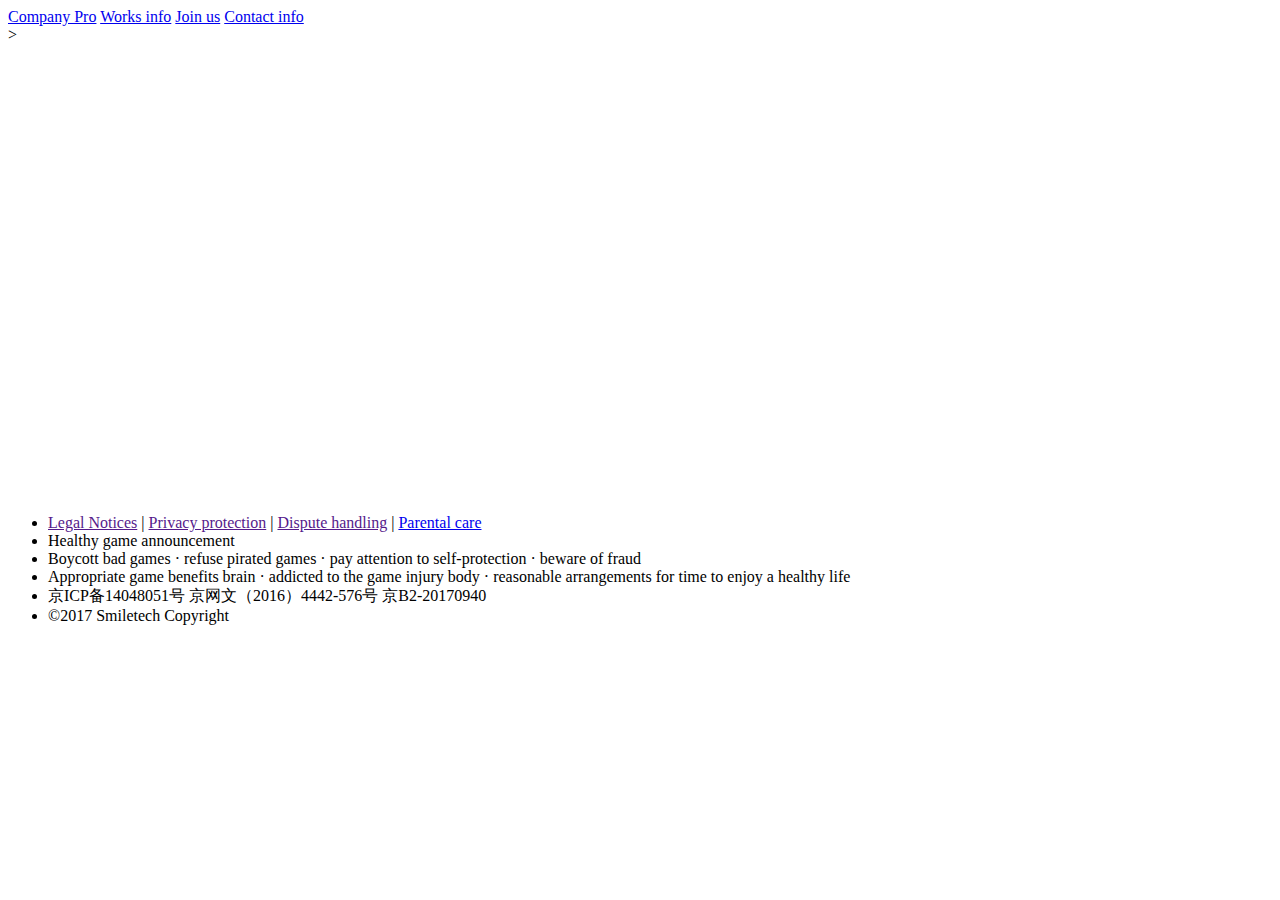
==== index.html @ 33c3bb49 "Add files via upload" ====
<!DOCTYPE html>
<html lang="en">
	<head>
		<meta charset="UTF-8">
		<title>Smiletech</title>
		<link rel="shortcut icon" href="static/img/icon.png">
		<link rel="stylesheet" href="static/css/reset.css">
		<link rel="stylesheet" type="text/css" href="static/css/n&f.css" />
		<link rel="stylesheet" href="static/css/index.css">
		<link rel="stylesheet" href="static/css/swiper.min.css">
		<link href='http://cdn.webfont.youziku.com/webfonts/nomal/108687/47023/59cf54edf629d809f48143dd.css' rel='stylesheet' type='text/css' />
	</head>
	
	<body>
		<div class="over">
			<div class="top-left"></div>
			<div class="top-right"></div>
			<div class="wrap">
				<nav class="">
					<a href="index.html"></a>
					<a href="introduce.html">Company Pro</a>
					<a href="produce_info.html">Works info</a>
					<a href="join_us.html">Join us</a>
					<a href="contact.html">Contact info</a>
				</nav>
				<div class="swiper-container swiper-container-horizontal"<!-- style="overflow: visible;"-->>
					<div class="swiper-wrapper" style="transform: translate3d(-2340px,0px,0px); transition-duration: 0ms;">
						<div class="swiper-slide swiper-slide-duplicate swiper-slide-duplicate-active" data-swiper-slide-index="0" style="margin-right: 30px;">
							<img src="static/img/img-index.jpg"/>
							<a href="introduce.html">About us</a>
						</div>
						<div class="swiper-slide swiper-slide-duplicate swiper-slide-duplicate-next" data-swiper-slide-index="1" style="margin-right: 30px;">
							<img src="static/img/img-product.jpg"/>
							<a href="produce_info.html">Our products</a>
						</div>
						<div class="swiper-slide swiper-slide-duplicate swiper-slide-duplicate-prev" data-swiper-slide-index="2" style="margin-right: 30px;">
							<img src="static/img/img-occupy.jpg"/>
							<a href="contact.html">Contact us</a>
						</div>
						<div class="swiper-slide swiper-slide-active" data-swiper-slide-index="0" style="margin-right: 30px;">
							<img src="static/img/img-index.jpg"/>
							<a href="introduce.html">About us</a>
						</div>
						<div class="swiper-slide swiper-slide-next" data-swiper-slide-index="1" style="margin-right: 30px;">
							<img src="static/img/img-product.jpg"/>
							<a href="produce_info.html">Our products</a>
						</div>
						<div class="swiper-slide swiper-slide-prev" data-swiper-slide-index="2" style="margin-right: 30px;">
							<img src="static/img/img-occupy.jpg"/>
							<a href="contact.html">Contact us</a>
						</div>
						<div class="swiper-slide swiper-slide-duplicate swiper-slide-duplicate-active" data-swiper-slide-index="0" style="margin-right: 30px;">
							<img src="static/img/img-index.jpg"/>
							<a href="introduce.html">About us</a>
						</div>
						<div class="swiper-slide swiper-slide-duplicate swiper-slide-duplicate-next" data-swiper-slide-index="1" style="margin-right: 30px;">
							<img src="static/img/img-product.jpg"/>
							<a href="produce_info.html">Our products</a>
						</div>
						<div class="swiper-slide swiper-slide-duplicate swiper-slide-duplicate-prev" data-swiper-slide-index="2" style="margin-right: 30px;">
							<img src="static/img/img-occupy.jpg"/>
							<a href="contact.html">Contact us</a>
						</div>
					</div>
				</div>
				<div class="swiper-button-prev" style="background-image:url(static/img/btn-previous.png);background-size:100% 100%;width: 50px;height: 137px;top: 300.5px;"></div>
				<div class="swiper-button-next" style="background-image:url('static/img/btn-next.png');background-size:100% 100%;width: 50px;height: 137px;top: 300.5px;"></div>
			</div>
		</div>

		<footer>
			<div class="box">
				<ul>
					<li>
						<a href="" target="_blank">Legal Notices</a> |
						<a href="" target="_blank">Privacy protection</a> |
						<a href="" target="_blank">Dispute handling</a> |
						<a href="project.html" target="_blank">Parental care</a>
					</li>
					<li>Healthy game announcement</li>
					<li>Boycott bad games · refuse pirated games · pay attention to self-protection · beware of fraud</li>
					<li>Appropriate game benefits brain · addicted to the game injury body · reasonable arrangements for time to enjoy a healthy life</li>
					<li>京ICP备14048051号 京网文（2016）4442-576号 京B2-20170940</li>
					<li>©2017 Smiletech Copyright</li>
				</ul>
			</div>
		</footer>
		
		<script src="static/js/jquery.min.js"></script>
		<script type="text/javascript" src="static/js/swiper-3.4.2.min.js"></script>
		<script src="static/js/index.js" type="text/javascript"></script>
	</body>
</html>
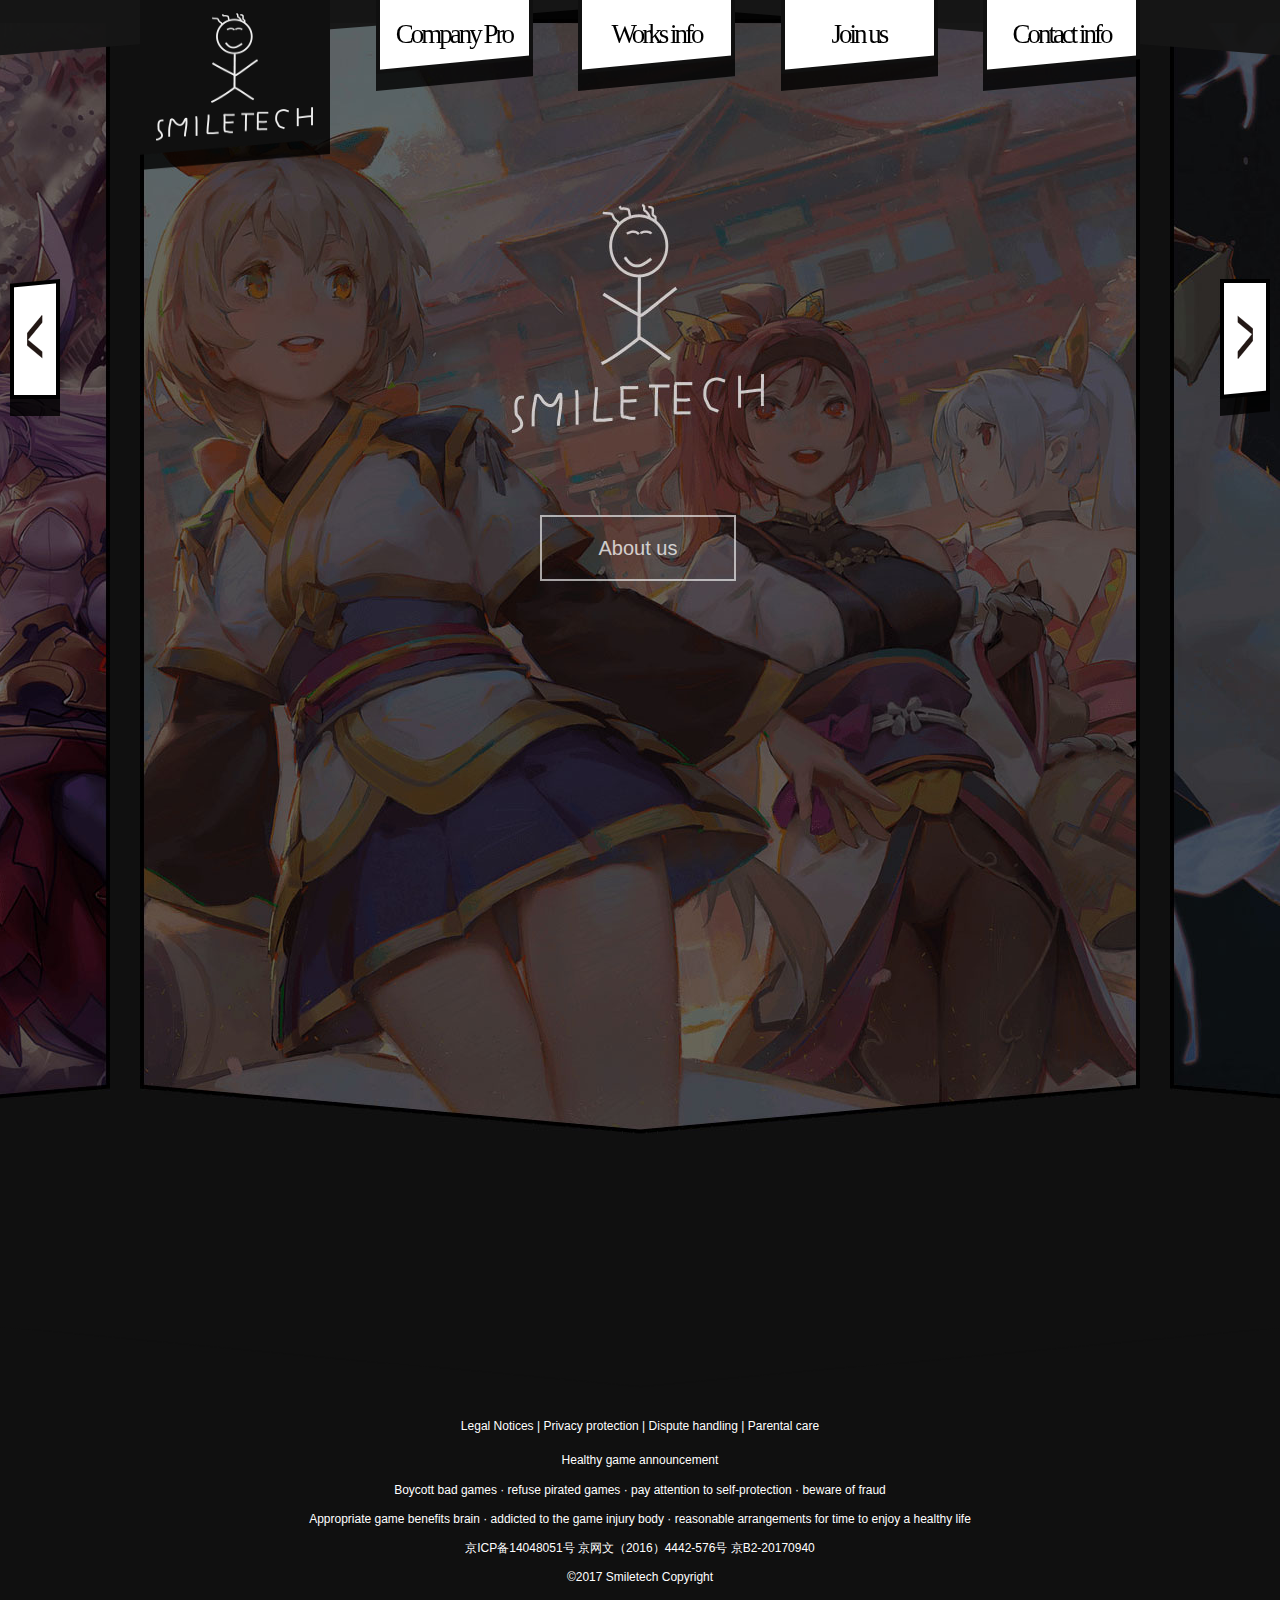
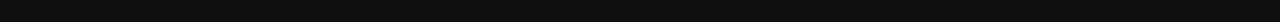
==== commit f34259c0: "logs" ====
--- a/index.html
+++ b/index.html
@@ -1,93 +1,93 @@
-<!DOCTYPE html>
-<html lang="en">
-	<head>
-		<meta charset="UTF-8">
-		<title>Smiletech</title>
-		<link rel="shortcut icon" href="static/img/icon.png">
-		<link rel="stylesheet" href="static/css/reset.css">
-		<link rel="stylesheet" type="text/css" href="static/css/n&f.css" />
-		<link rel="stylesheet" href="static/css/index.css">
-		<link rel="stylesheet" href="static/css/swiper.min.css">
-		<link href='http://cdn.webfont.youziku.com/webfonts/nomal/108687/47023/59cf54edf629d809f48143dd.css' rel='stylesheet' type='text/css' />
-	</head>
-	
-	<body>
-		<div class="over">
-			<div class="top-left"></div>
-			<div class="top-right"></div>
-			<div class="wrap">
-				<nav class="">
-					<a href="index.html"></a>
-					<a href="introduce.html">Company Pro</a>
-					<a href="produce_info.html">Works info</a>
-					<a href="join_us.html">Join us</a>
-					<a href="contact.html">Contact info</a>
-				</nav>
-				<div class="swiper-container swiper-container-horizontal"<!-- style="overflow: visible;"-->>
-					<div class="swiper-wrapper" style="transform: translate3d(-2340px,0px,0px); transition-duration: 0ms;">
-						<div class="swiper-slide swiper-slide-duplicate swiper-slide-duplicate-active" data-swiper-slide-index="0" style="margin-right: 30px;">
-							<img src="static/img/img-index.jpg"/>
-							<a href="introduce.html">About us</a>
-						</div>
-						<div class="swiper-slide swiper-slide-duplicate swiper-slide-duplicate-next" data-swiper-slide-index="1" style="margin-right: 30px;">
-							<img src="static/img/img-product.jpg"/>
-							<a href="produce_info.html">Our products</a>
-						</div>
-						<div class="swiper-slide swiper-slide-duplicate swiper-slide-duplicate-prev" data-swiper-slide-index="2" style="margin-right: 30px;">
-							<img src="static/img/img-occupy.jpg"/>
-							<a href="contact.html">Contact us</a>
-						</div>
-						<div class="swiper-slide swiper-slide-active" data-swiper-slide-index="0" style="margin-right: 30px;">
-							<img src="static/img/img-index.jpg"/>
-							<a href="introduce.html">About us</a>
-						</div>
-						<div class="swiper-slide swiper-slide-next" data-swiper-slide-index="1" style="margin-right: 30px;">
-							<img src="static/img/img-product.jpg"/>
-							<a href="produce_info.html">Our products</a>
-						</div>
-						<div class="swiper-slide swiper-slide-prev" data-swiper-slide-index="2" style="margin-right: 30px;">
-							<img src="static/img/img-occupy.jpg"/>
-							<a href="contact.html">Contact us</a>
-						</div>
-						<div class="swiper-slide swiper-slide-duplicate swiper-slide-duplicate-active" data-swiper-slide-index="0" style="margin-right: 30px;">
-							<img src="static/img/img-index.jpg"/>
-							<a href="introduce.html">About us</a>
-						</div>
-						<div class="swiper-slide swiper-slide-duplicate swiper-slide-duplicate-next" data-swiper-slide-index="1" style="margin-right: 30px;">
-							<img src="static/img/img-product.jpg"/>
-							<a href="produce_info.html">Our products</a>
-						</div>
-						<div class="swiper-slide swiper-slide-duplicate swiper-slide-duplicate-prev" data-swiper-slide-index="2" style="margin-right: 30px;">
-							<img src="static/img/img-occupy.jpg"/>
-							<a href="contact.html">Contact us</a>
-						</div>
-					</div>
-				</div>
-				<div class="swiper-button-prev" style="background-image:url(static/img/btn-previous.png);background-size:100% 100%;width: 50px;height: 137px;top: 300.5px;"></div>
-				<div class="swiper-button-next" style="background-image:url('static/img/btn-next.png');background-size:100% 100%;width: 50px;height: 137px;top: 300.5px;"></div>
-			</div>
-		</div>
-
-		<footer>
-			<div class="box">
-				<ul>
-					<li>
-						<a href="" target="_blank">Legal Notices</a> |
-						<a href="" target="_blank">Privacy protection</a> |
-						<a href="" target="_blank">Dispute handling</a> |
-						<a href="project.html" target="_blank">Parental care</a>
-					</li>
-					<li>Healthy game announcement</li>
-					<li>Boycott bad games · refuse pirated games · pay attention to self-protection · beware of fraud</li>
-					<li>Appropriate game benefits brain · addicted to the game injury body · reasonable arrangements for time to enjoy a healthy life</li>
-					<li>京ICP备14048051号 京网文（2016）4442-576号 京B2-20170940</li>
-					<li>©2017 Smiletech Copyright</li>
-				</ul>
-			</div>
-		</footer>
-		
-		<script src="static/js/jquery.min.js"></script>
-		<script type="text/javascript" src="static/js/swiper-3.4.2.min.js"></script>
-		<script src="static/js/index.js" type="text/javascript"></script>
-	</body>
-</html>
+<!DOCTYPE html>
+<html lang="en">
+	<head>
+		<meta charset="UTF-8">
+		<title>Smiletech</title>
+		<link rel="shortcut icon" href="static/img/icon.png">
+		<link rel="stylesheet" href="static/css/reset.css">
+		<link rel="stylesheet" type="text/css" href="static/css/n&f.css" />
+		<link rel="stylesheet" href="static/css/index.css">
+		<link rel="stylesheet" href="static/css/swiper.min.css">
+		<link href='http://cdn.webfont.youziku.com/webfonts/nomal/108687/47023/59cf54edf629d809f48143dd.css' rel='stylesheet' type='text/css' />
+	</head>
+	
+	<body>
+		<div class="over">
+			<div class="top-left"></div>
+			<div class="top-right"></div>
+			<div class="wrap">
+				<nav class="">
+					<a href="index.html"></a>
+					<a href="introduce.html">Company Pro</a>
+					<a href="produce_info.html">Works info</a>
+					<a href="join_us.html">Join us</a>
+					<a href="contact.html">Contact info</a>
+				</nav>
+				<div class="swiper-container swiper-container-horizontal"<!-- style="overflow: visible;"-->>
+					<div class="swiper-wrapper" style="transform: translate3d(-2340px,0px,0px); transition-duration: 0ms;">
+						<div class="swiper-slide swiper-slide-duplicate swiper-slide-duplicate-active" data-swiper-slide-index="0" style="margin-right: 30px;">
+							<img src="static/img/img-index.jpg"/>
+							<a href="introduce.html">About us</a>
+						</div>
+						<div class="swiper-slide swiper-slide-duplicate swiper-slide-duplicate-next" data-swiper-slide-index="1" style="margin-right: 30px;">
+							<img src="static/img/img-product.jpg"/>
+							<a href="produce_info.html">Our products</a>
+						</div>
+						<div class="swiper-slide swiper-slide-duplicate swiper-slide-duplicate-prev" data-swiper-slide-index="2" style="margin-right: 30px;">
+							<img src="static/img/img-occupy.jpg"/>
+							<a href="contact.html">Contact us</a>
+						</div>
+						<div class="swiper-slide swiper-slide-active" data-swiper-slide-index="0" style="margin-right: 30px;">
+							<img src="static/img/img-index.jpg"/>
+							<a href="introduce.html">About us</a>
+						</div>
+						<div class="swiper-slide swiper-slide-next" data-swiper-slide-index="1" style="margin-right: 30px;">
+							<img src="static/img/img-product.jpg"/>
+							<a href="produce_info.html">Our products</a>
+						</div>
+						<div class="swiper-slide swiper-slide-prev" data-swiper-slide-index="2" style="margin-right: 30px;">
+							<img src="static/img/img-occupy.jpg"/>
+							<a href="contact.html">Contact us</a>
+						</div>
+						<div class="swiper-slide swiper-slide-duplicate swiper-slide-duplicate-active" data-swiper-slide-index="0" style="margin-right: 30px;">
+							<img src="static/img/img-index.jpg"/>
+							<a href="introduce.html">About us</a>
+						</div>
+						<div class="swiper-slide swiper-slide-duplicate swiper-slide-duplicate-next" data-swiper-slide-index="1" style="margin-right: 30px;">
+							<img src="static/img/img-product.jpg"/>
+							<a href="produce_info.html">Our products</a>
+						</div>
+						<div class="swiper-slide swiper-slide-duplicate swiper-slide-duplicate-prev" data-swiper-slide-index="2" style="margin-right: 30px;">
+							<img src="static/img/img-occupy.jpg"/>
+							<a href="contact.html">Contact us</a>
+						</div>
+					</div>
+				</div>
+				<div class="swiper-button-prev" style="background-image:url(static/img/btn-previous.png);background-size:100% 100%;width: 50px;height: 137px;top: 300.5px;"></div>
+				<div class="swiper-button-next" style="background-image:url('static/img/btn-next.png');background-size:100% 100%;width: 50px;height: 137px;top: 300.5px;"></div>
+			</div>
+		</div>
+
+		<footer>
+			<div class="box">
+				<ul>
+					<li>
+						<a href="" target="_blank">Legal Notices</a> |
+						<a href="" target="_blank">Privacy protection</a> |
+						<a href="" target="_blank">Dispute handling</a> |
+						<a href="project.html" target="_blank">Parental care</a>
+					</li>
+					<li>Healthy game announcement</li>
+					<li>Boycott bad games · refuse pirated games · pay attention to self-protection · beware of fraud</li>
+					<li>Appropriate game benefits brain · addicted to the game injury body · reasonable arrangements for time to enjoy a healthy life</li>
+					<li>京ICP备14048051号 京网文（2016）4442-576号 京B2-20170940</li>
+					<li>©2017 Smiletech Copyright</li>
+				</ul>
+			</div>
+		</footer>
+		
+		<script src="static/js/jquery.min.js"></script>
+		<script type="text/javascript" src="static/js/swiper-3.4.2.min.js"></script>
+		<script src="static/js/index.js" type="text/javascript"></script>
+	</body>
+</html>
--- a/static/css/n&f.css
+++ b/static/css/n&f.css
@@ -0,0 +1,149 @@
+.top-left, .top-right {
+    width: 50%;
+    height: 100px;
+    background-color: #161616;
+    position: absolute;
+    z-index: 20;
+    opacity: .97;
+}
+.top-left {
+    left: 0;
+    transform: skewY(-4.5deg);
+    top:-70px;
+}
+.top-right {
+    right: 0;
+    transform: skewY(4.5deg);
+    top:-70px;
+
+}
+.wrap {
+    width: 100%;
+    max-width: 1000px;
+    min-width: 750px;
+    margin:0 auto;
+}
+nav {
+    width: 100%;
+    max-width: 1000px;
+    min-width: 750px;
+    height: 193px;
+    display: flex;
+    justify-content: space-between;
+    flex-wrap: nowrap;
+    position: relative;
+    z-index: 100;
+}
+nav a {
+    width: 157px;
+    height: 94px;
+    line-height:94px;
+    background-image: url('../img/btn-nav.png');
+    background-repeat: no-repeat;
+    background-position: 100% 100%;
+    text-decoration: none;
+    color: #000;
+    text-align: center;
+    line-height: 74px;
+    font-size: 27px;
+    letter-spacing:-3px;
+    margin-top: -3px;
+    font-family: 'loli';
+   font-family:'HappyZcoold770d073d1a88f';
+    -webkit-transition: all .2s;
+    -moz-transition: all .2s;
+    -ms-transition: all .2s;
+    -o-transition: all .2s;
+    transition: all .2s;
+}
+
+nav a:first-child {
+    width: 190px;
+    height: 173px;
+    line-height:173px;
+    background-image: url('../img/btn-index.png');
+    background-repeat: no-repeat;
+    background-position: 100% 100%;
+    -webkit-transition: height .2s;
+    -moz-transition: height .2s;
+    -ms-transition: height .2s;
+    -o-transition: height .2s;
+    transition: height .2s;
+}
+nav a:hover {
+    height: 114px;
+    background-image: url('../img/btn-nav-hover.png');
+    color:#000;
+    text-decoration: none;
+    height: 114px;
+    line-height: 94px;
+}
+nav a:first-child:hover {
+    width: 190px;
+    height: 193px;
+
+    background-image: url('../img/btn-index-hover.png');
+}
+
+
+footer {
+    overflow:hidden;
+    width: 100%;
+    min-width: 750px;
+    height: 275px;
+    position: fixed;
+    position: absolute;
+    bottom: 0;
+    background-image: url('../img/foot.png');
+    background-size: 100% 100%;
+    background-repeat: no-repeat;
+    z-index: 999;
+    padding: 10px 0;
+}
+.box {
+    width: 100%;
+    height: 240px;
+    /*background-color:black;*/
+	margin-top: 80px;
+}
+footer li {
+    text-align:center;
+    color:white;
+    margin-top:10px;
+    list-style:none;
+}
+footer li:first-child {
+    /*padding-top: 80px;*/
+}
+footer li:nth-of-type(2) {
+    margin-top:15px;
+}
+footer .box a {
+    color: white;
+}
+.bottom-left, .bottom-right {
+    width: 60%;
+    height: 100px;
+    background-color:black;
+    position: absolute;
+    z-index: -300;
+}
+.bottom-left {
+    left: -10px;
+    top: -20px;
+    -webkit-transform: rotateZ(4.5deg);
+    -moz-transform: rotateZ(4.5deg);
+    -ms-transform: rotateZ(4.5deg);
+    -o-transform: rotateZ(4.5deg);
+    transform: rotateZ(4.4.5deg);
+}
+.bottom-right {
+    right: -10px;
+    top: -20px;
+    -webkit-transform: rotateZ(-4.5deg);
+    -moz-transform: rotateZ(-4.5deg);
+    -ms-transform: rotateZ(-4.5deg);
+    -o-transform: rotateZ(-4.5deg);
+    transform:rotateZ(-4.5deg);
+
+}--- a/static/css/index.css
+++ b/static/css/index.css
@@ -0,0 +1,119 @@
+html,body{
+	background-color: #101010;
+	width: 100%;
+	height: 100%;
+}
+
+.over {
+	width: 100%;
+	overflow: hidden;
+}
+
+.bgImg {
+	width: 1920px;
+	height: 100%;
+	position: absolute;
+	left: 0;
+	top: 0;
+}
+
+.bgImg img {
+	width: 100%;
+	height: 100%;
+}
+
+.swiper-container {
+	width: 100%;
+	height: 100%;
+	max-width: 1000px;
+	min-width: 750px;
+	margin-left: auto;
+	margin-right: auto;
+	width: 100%;
+	/*height: 783px;*/
+	position: absolute;
+	overflow:hidden;
+	background-color: rgba(0, 0, 0, 0.8);
+	top: -193px;
+	z-index: 10;
+}
+
+.swiper-slide {
+	text-align: center;
+	font-size: 18px;
+	background: #fff;
+	max-width: 1000px;
+	min-width: 750px;
+	display: -webkit-box;
+	display: -ms-flexbox;
+	display: -webkit-flex;
+	display: flex;
+	-webkit-box-pack: center;
+	-ms-flex-pack: center;
+	-webkit-justify-content: center;
+	justify-content: center;
+	-webkit-box-align: center;
+	-ms-flex-align: center;
+	-webkit-align-items: center;
+	align-items: center;
+	width: 100%;
+	height: 783px;
+	overflow: hidden;
+	position: absolute;
+}
+
+.swiper-slide img {
+	width: 100%;
+	height: 100%;
+}
+
+.swiper-slide a {
+	display: block;
+	width: 192px;
+	height: 62px;
+	font-size: 20px;
+	border: 2px solid rgba(255, 255, 255, 0.84);
+	opacity: .74;
+	text-align: center;
+	line-height: 62px;
+	position: absolute;
+	top: 496px;
+	left: 403px;
+	left: 40%;
+	color: #fff;
+	text-decoration: none;
+}
+
+.swiper-slide a:hover {
+	background-color: rgba(255, 255, 255, 0.84);
+	color: #101010;
+}
+
+.content {
+	width: 1000px;
+	height: 465px;
+	position: absolute;
+	top: 783px;
+	background-color: black;
+	left:200px; 
+	z-index: 999;
+}
+
+.content div {
+	width: 1000px;
+	height: 520px;
+	background-color: white;
+	transform: skewY(-4.5deg);
+	border-top: 2px solid black;
+}
+
+nav a:nth-of-type(1) {
+	background-image: url(../img/btn-index-focus.png);
+	background-repeat: no-repeat;
+	background-size: 100% 100%;
+	color: #fff;
+}
+
+footer {
+	position: static;
+}
